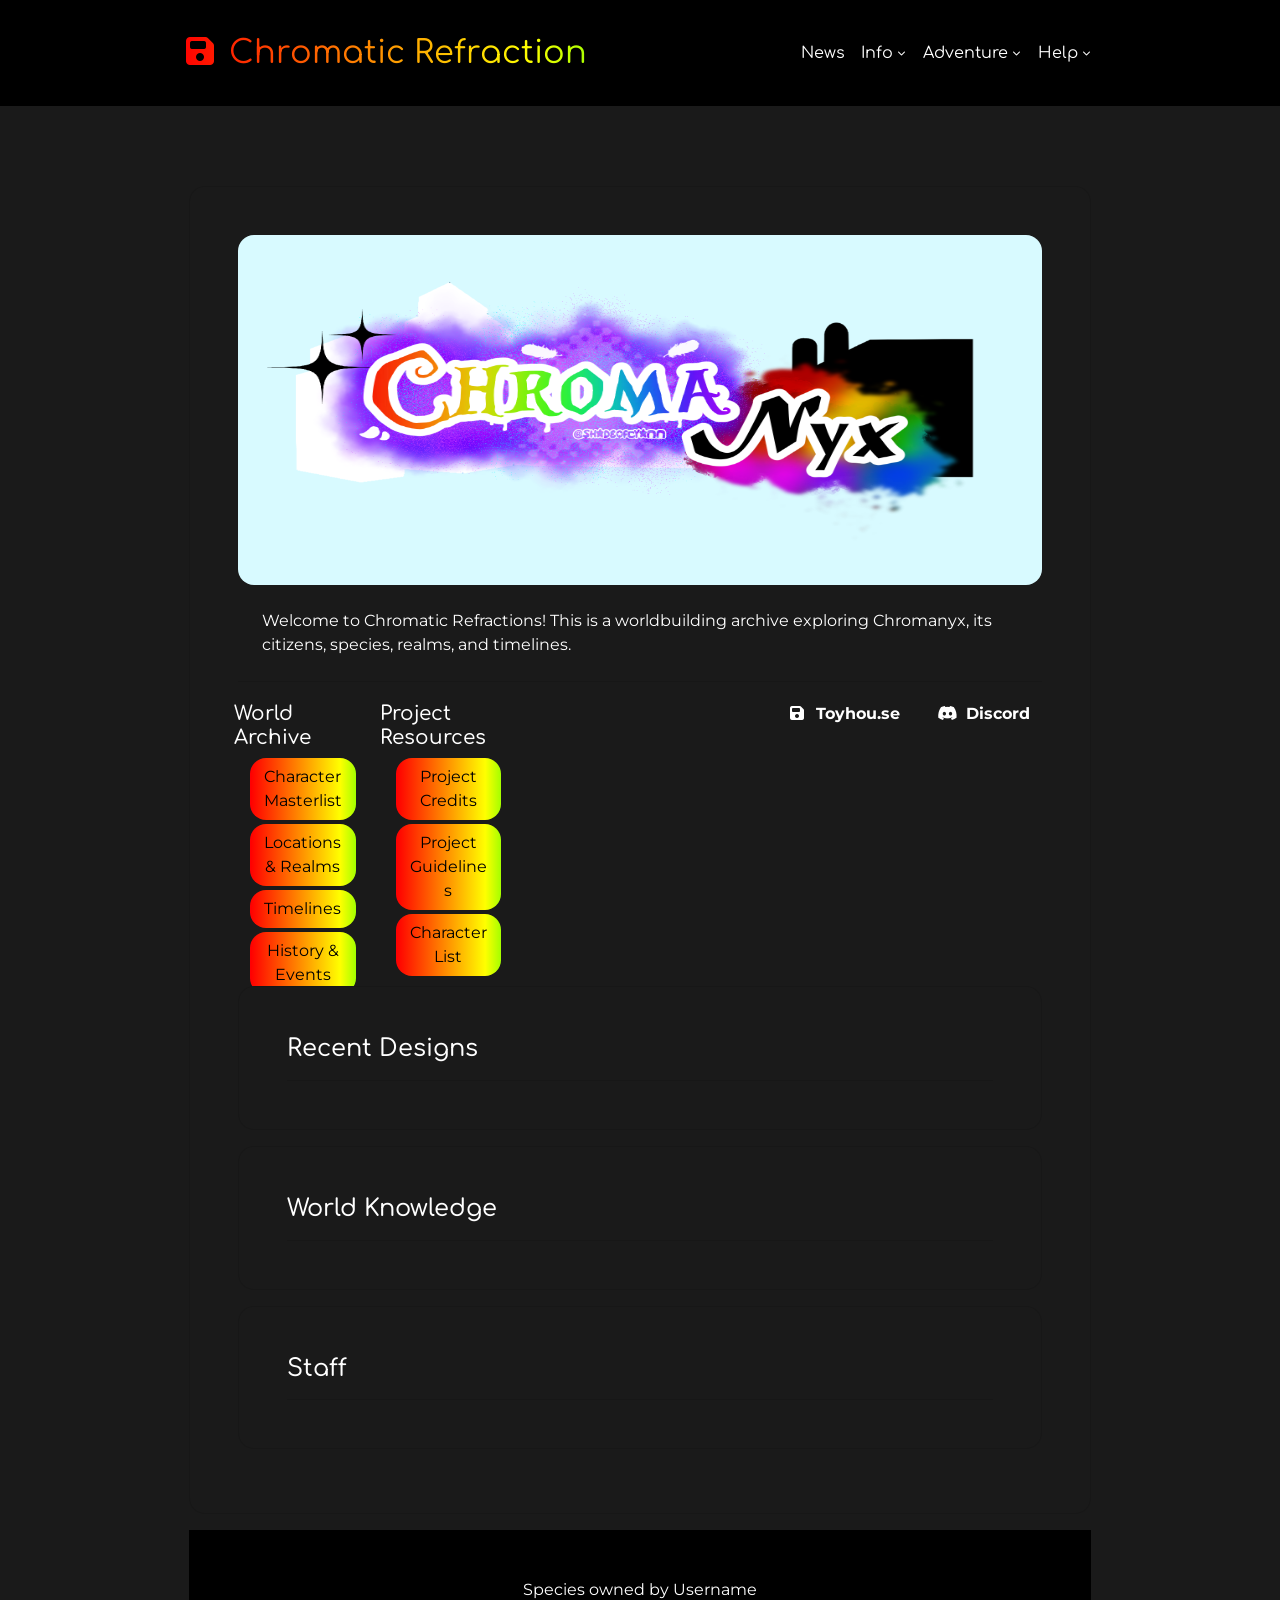
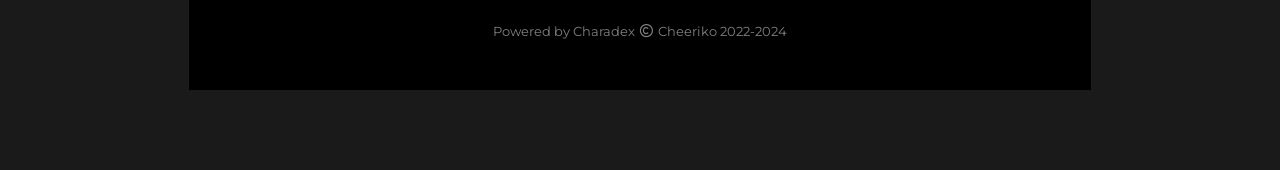
==== index.html @ 69ca80a5 "Update index.html" ====
<!DOCTYPE html>
<html lang="en">

<head>

  <meta charset="UTF-8">
  <meta name="viewport" content="width=device-width, initial-scale=1.0">


  <!-- ----------------------------------------------------------------- -->
  <!-- About Your Site                                                   -->
  <!-- ----------------------------------------------------------------- -->
  <link rel="shortcut icon" type="image/png" href="assets/favicon.png" />
 <title>Chromatic Refraction | Home</title>
  <meta name="title" content="Charadex Inventories" />
  <meta name="type" content="website" />
  <meta name="url" content="https://www.charadex.com/" />
  <meta name="image" content="assets/meta.png" />
  <meta name="description" content="A tool for organizing small ARPGs and species.">

  <!-- No AI scraping directives -->
  <meta name="robots" content="noai">
  <meta name="robots" content="noimageai">


  <!-- ----------------------------------------------------------------- -->
  <!-- Styles                                                            -->
  <!-- ----------------------------------------------------------------- -->

  <!-- Bootstrap CSS -->
  <!-- Using Bootstrap 4.5 because its closest to Toyhou.se's current version -->
  <!-- https://getbootstrap.com/docs/4.5/getting-started/introduction/ -->
  <link rel="stylesheet" href="https://cdn.jsdelivr.net/npm/bootstrap@4.5.3/dist/css/bootstrap.min.css" integrity="sha384-TX8t27EcRE3e/ihU7zmQxVncDAy5uIKz4rEkgIXeMed4M0jlfIDPvg6uqKI2xXr2" crossorigin="anonymous">

  <!-- Font Awesome Icons -->
  <link rel="stylesheet" href="https://cdnjs.cloudflare.com/ajax/libs/font-awesome/6.7.2/css/all.min.css">


  <!-- ----------------------------------------------------------------- -->
  <!-- Optional Styles                                                   -->
  <!-- ----------------------------------------------------------------- -->

  <!-- Custom CSS -->
  <link rel="stylesheet" type="text/css" href="styles/css/charadex.css">

  <!-- Google Font -->
  <link href="https://fonts.googleapis.com/css?family=Montserrat:400|Comfortaa:500" rel="stylesheet">


</head>

<body id="charadex-body">

  <!-- --------------------------------------------------------------------
  <-- Header
  <-------------------------------------------------------------------- -->
  <div class="load-html" data-source="includes/header.html"></div>

  <!-- --------------------------------------------------------------------
  <-- Masterlist
  <-------------------------------------------------------------------- -->
  <div class="container" id="main-container">
    <div class="card p-md-5 p-4 mb-3">


      <!-- Hero Image & Title
      <!-- --------------------------------------------------------------- -->
      <div class="cd-hero-title mb-4" style="background-image: url('./assets/Chromanyx%20Banner.png');">
      </div>

      <!-- Description
      <!-- --------------------------------------------------------------- -->
      <div class="px-4 text-muted">
        <p>Welcome to Chromatic Refractions! This is a worldbuilding archive exploring Chromanyx, its citizens, species, realms, and timelines.</p>
      </div>

      <!-- Links
      <!-- --------------------------------------------------------------- -->
      <hr class="my-4">
      <div class="row no-gutters m-n1 mb-n2">

        
<div class="row no-gutters m-n1 mb-n2">

 <div class="col-lg-4 col-md-6 p-1">
    <h5>World Archive</h5>
    <div class="px-3">
      <a class="btn btn-primary d-block mb-1" href="masterlist.html">Character Masterlist</a>
      <a class="btn btn-primary d-block mb-1" href="locations.html">Locations &amp; Realms</a>
      <a class="btn btn-primary d-block mb-1" href="timelines.html">Timelines</a>
      <a class="btn btn-primary d-block mb-1" href="history.html">History &amp; Events</a>
    </div>
  </div>

  <div class="col-lg-4 col-md-6 p-1">
    <h5>Project Resources</h5>
    <div class="px-3">
      <a class="btn btn-primary d-block mb-1" href="staff.html">Project Credits</a>
      <a class="btn btn-primary d-block mb-1" href="terms.html">Project Guidelines</a>
      <a class="btn btn-primary d-block mb-1" href="masterlist.html">Character List</a>
    </div>
  </div>

</div>

      <!-- Social Media Links
    <!-- --------------------------------------------------------------- -->
      <hr class="my-4">
      <div class="text-center mb-md-n4 font-weight-bold">

        <a class="mx-3" href="#"><i class="fas fa-floppy-disk fa-fw mr-1"></i> Toyhou.se</a>
        <a class="mx-3" href="#"><i class="fab fa-discord fa-fw mr-1"></i> Discord</a>
        
       

      </div>

    </div>
      
    <!-- Designs
    <!-- --------------------------------------------------------------- -->
    <div class="card p-md-5 p-4 mb-3" id="design-gallery">
      <h4 class="mb-0"><a href="masterlist.html">Recent Designs</a></h4>
      <hr>
      <div class="row no-gutters design-list softload m-n2"></div>
    </div>

    <!-- Prompts
    <!-- --------------------------------------------------------------- -->
    <div class="card p-md-5 p-4 mb-3" id="prompt-gallery">
      <h4 class="mb-0"><a href="prompts.html">World Knowledge</a></h4>
      <hr>
      <div class="row no-gutters prompt-list softload m-n2"></div>
    </div>

    <!-- Staff
    <!-- --------------------------------------------------------------- -->
    <div class="card p-md-5 p-4 mb-3" id="staff-gallery">
      <h4 class="mb-0"><a href="staff.html">Staff</a></h4>
      <hr>
      <div class="row no-gutters staff-list softload m-n2"></div>
    </div>

    
  </div>



  <!-- --------------------------------------------------------------------
  <-- Footer
  <-------------------------------------------------------------------- -->
  <div class="load-html" data-source="includes/footer.html"></div>



  <!-- --------------------------------------------------------------------
  <-- Repeat Items
  <-- Do not remove 'display:none;'
  <-- Edit these to your liking
  <-------------------------------------------------------------------- -->
  <div style="display:none;">

    <!-- Designs
    <!-- --------------------------------------------------------------- -->
    <div class="col-md-3 col-sm-6 p-2" id="design-gallery-item">
      <div class="card bg-faded h-100">
        <div class="card-header bg-faded text-center">
          <h5 class="mb-0">
            <a class="profileid profilelink" href=""></a>
          </h5>
        </div>
        <div class="card-body cd-gallery-card d-flex flex-fill">
          <img class="image img-fluid m-auto" src="" >
        </div>
        <div class="card-footer bg-faded text-center">
          <a class="owner ownerlink small" href=""></a>
        </div>
      </div>
    </div>

    <!-- Prompts
    <!-- --------------------------------------------------------------- -->
    <div class="col-md-4 col-sm-6 p-2" id="prompt-gallery-item">
      <div class="card bg-faded">
        <h6 class="card-header bg-faded text-truncate">
          <a class="profileid profilelink"></a>
        </h6>
        <div class="cd-prompt-background"></div>
        <div class="card-body small description"></div>
      </div>
    </div>

    <!-- Staff
    <!-- --------------------------------------------------------------- -->
    <div class="col-md-4 col-sm-6 p-2" id="staff-gallery-item">
      <div class="card bg-faded p-3 h-100">
        <div class="row no-gutters m-n2">
          <div class="col-md-5 p-2">
            <img class="image img-thumbnail img-fluid m-auto" src="">
          </div>
          <div class="col-md-7 p-2">
            <div class="text-truncate">
              <a class="profileid profilelink"></a>
            </div>
            <hr class="my-2">
            <span class="small jobtitle"></span>
          </div>
        </div>
      </div>
    </div>

  </div>

  <!-- ----------------------------------------------------------------- -->
  <!-- JS                                                                -->
  <!-- ----------------------------------------------------------------- -->

  <!-- JQuery -->
  <script src="https://code.jquery.com/jquery-3.6.0.js" integrity="sha256-H+K7U5CnXl1h5ywQfKtSj8PCmoN9aaq30gDh27Xc0jk=" crossorigin="anonymous"></script>

  <!-- Bootstrap -->
  <script src="https://cdn.jsdelivr.net/npm/bootstrap@4.5.3/dist/js/bootstrap.bundle.min.js" integrity="sha384-ho+j7jyWK8fNQe+A12Hb8AhRq26LrZ/JpcUGGOn+Y7RsweNrtN/tE3MoK7ZeZDyx" crossorigin="anonymous"></script>

  <!-- Charadex Script -->
  <script src="styles/js/pages/base.js" type="module"></script>
  <script src="styles/js/pages/index.js" type="module"></script>


</body>

</html>
---- styles/css/charadex.css ----
body {

  /* ============================================================= */
  /*
  /* Main Styles
  /*
  /* ============================================================= */
  /* 
  /* This only styles the elements shown on the page.
  /* 
  /* Some CSS knowledge is going to be needed to style these
  /* elements further. If you're just looking for a swatch and
  /* font swap, then you'll only need to edit the variables below.
  /*
  /* ============================================================= */
  /* Primary Color
  ================================================================ */
  --cd-primary-color: #ff0000;
  --cd-primary-text-color: #fff;

  /* ============================================================= */
  /* Secondary Color
  ================================================================ */
  --cd-secondary-color: #73fff2;
  --cd-secondary-text-color: #ffffff;

  /* ============================================================= */
  /* Backgrounds
  ================================================================ */
--cd-body-background-color: #1a1a1a;
--cd-content-background-color: #1a1a1a;
--cd-faded-background-color: #1a1a1a;

  /* Background Extras */
  --cd-body-background-image: url();

  /* ============================================================= */
  /* Text
  ================================================================ */
  --cd-body-text-color: #ffffff;
  --cd-faded-text-color: #ffffff;

  /* ============================================================= */
  /* Borders
  ================================================================ */
  --cd-border-color: rgba(0, 0, 0, 0.125);
  --cd-border-width: 1px;
  --cd-border-style: solid;
  --cd-border-radius: 1rem;

  /* ============================================================= */
  /* Navbar
  ================================================================ */
  --cd-navbar-background-color: #000000;
--cd-navbar-brand-color: var(--cd-primary-color);
--cd-navbar-brand-color-hover: var(--cd-secondary-color);
--cd-navbar-text-color: #ffffff;
--cd-navbar-link-color: #ffffff;
--cd-navbar-link-color-hover: var(--cd-primary-color);
--cd-navbar-dropdown-link-color: #ffffff;
--cd-navbar-dropdown-link-color-hover: #ffffff;
--cd-navbar-font-family: var(--cd-header-font-family);

  /* ============================================================= */
  /* Main Fonts
  ================================================================ */
  --cd-body-font-family: 'Montserrat', sans-serif;
  --cd-header-font-family: 'Comfortaa', sans-serif;
  
  /* ============================================================= */
  /* Rarities
  ================================================================ */

  --cd-rarity-common-bg: #d58353;
  --cd-rarity-common-txt: #fcf4ed;

  --cd-rarity-uncommon-bg: #e0bb68;
  --cd-rarity-uncommon-txt: var(--cd-rarity-common-txt);
  
  --cd-rarity-rare-bg: #97b34e;
  --cd-rarity-rare-txt: var(--cd-rarity-common-txt);

  --cd-rarity-veryrare-bg: #548b71;
  --cd-rarity-veryrare-txt: var(--cd-rarity-common-txt);

  /* Legendary & Mythic */
  --cd-rarity-legendary-bg: #5a473e;
  --cd-rarity-legendary-txt: var(--cd-rarity-common-txt);


  /* ============================================================= */
  /*
  /* Optional Styles
  /* These are just for extra easy styling
  /*
  /* ============================================================= */
  /* Navbar Dropdown 
  ================================================================ */

  /* Background */
  --cd-navbar-dropdown-background-color: var(--cd-navbar-background-color);
  --cd-navbar-dropdown-background-hover: var(--cd-primary-color);

  /* Link/Text */
  --cd-navbar-dropdown-link-color: var(--cd-navbar-link-color);
  --cd-navbar-dropdown-link-color-hover: var(--cd-primary-text-color);

  /* Divider */
  --cd-navbar-dropdown-divider: rgba(255, 255, 255, .12);
  --cd-navbar-dropdown-border-radius: 0 0 var(--cd-border-radius) var(--cd-border-radius);


  /* ============================================================= */
  /* Footer
  ================================================================ */

  /* Background */
  --cd-footer-background-color: var(--cd-navbar-background-color);

  /* Link/Text */
  --cd-footer-text-color: var(--cd-navbar-text-color);
  --cd-footer-link-color: var(--cd-navbar-link-color);
  --cd-footer-link-color-hover: var(--cd-navbar-link-color-hover);


  /* ============================================================= */
  /* Link
  ================================================================ */

--cd-link-text-color: #ffffff;
--cd-link-text-color-hover: #73fff2;


  /* ============================================================= */
  /* HR
  ================================================================ */

  --cd-hr-border-width: var(--cd-border-width);
  --cd-hr-border-color: var(--cd-border-color);
  --cd-hr-border-style: var(--cd-border-style);


  /* ============================================================= */
  /* Pagination
  ================================================================ */

  /* Background */
  --cd-pagination-background-color: transparent;
  --cd-pagination-background-hover: transparent;

  /* Text */
  --cd-pagination-text-color: var(--cd-faded-text-color);
  --cd-pagination-text-color-hover: var(--cd-primary-color);

  /* Border */
  --cd-pagination-border-radius: var(--cd-border-radius);
  --cd-pagination-border-width: 0;
  --cd-pagination-border-style: var(--cd-border-style);
  --cd-pagination-border-color: var(--cd-border-color);
  --cd-pagination-border-color-hover: var(--cd-primary-color);


  /* ============================================================= */
  /* Cards
  ================================================================ */

  /* Background */
  --cd-card-background-color: var(--cd-content-background-color);
  --cd-card-header-background-color: var(--cd-card-background-color);

  /* Text */
  --cd-card-header-font-family: var(--cd-header-font-family);

  /* Border */
  --cd-card-border-width: var(--cd-border-width);
  --cd-card-border-style: var(--cd-border-style);
  --cd-card-border-color: var(--cd-border-color);
  --cd-card-border-radius: var(--cd-border-radius);


  /* ============================================================= */
  /* Button
  ================================================================ */

  /* Background */
  --cd-button-background-color: var(--cd-primary-color);
  --cd-button-background-color-hover: var(--cd-secondary-color);

  /* Text */
  --cd-button-text-color: var(--cd-primary-text-color);
  --cd-button-text-color-hover: var(--cd-secondary-text-color);

  /* Border */
  --cd-button-border-width: var(--cd-border-width);
  --cd-button-border-style: var(--cd-border-style);
  --cd-button-border-color: var(--cd-button-background-color);
  --cd-button-border-color-hover: var(--cd-button-background-color-hover);
  --cd-button-border-radius: var(--cd-border-radius);


  /* ============================================================= */
  /* Input
  ================================================================ */

  /* Background */
  --cd-input-background-color: var(--cd-faded-background-color);

  /* Text */
  --cd-input-text-color: var(--cd-faded-text-color);

  /* Border */
  --cd-input-border-width: var(--cd-border-width);
  --cd-input-border-style: var(--cd-border-style);
  --cd-input-border-color: var(--cd-border-color);
  --cd-input-border-color-hover: var(--cd-primary-color);
  --cd-input-border-radius: var(--cd-border-radius);
  

}


/* ============================================================= */
/* General Page Styles
/* ============================================================= */

body {

  /* Global Text */
  color: var(--cd-body-text-color);
  font-family: var(--cd-body-font-family);
  -webkit-font-smoothing: antialiased;
  -moz-osx-font-smoothing: grayscale;

  /* Global Background */
  background-color: #1a1a1a;
  background-image: none;
  background-position: center;
  background-size: cover;

}


/* ============================================================= */
/* Plain Links
/* ============================================================= */

a,
a:visited {
  color: var(--cd-link-text-color);
  transition: color .2s ease-in-out;
}

a:hover,
a:focus,
a:active {
  color: var(--cd-link-text-color-hover);
  text-decoration: none;
}

/* ============================================================= */
/* Navbar
/* ============================================================= */
.navbar {
  background-color: var(--cd-navbar-background-color) !important;
  font-family: var(--cd-navbar-font-family) !important;
  z-index: 2000;
}

.navbar .navbar-brand {
  color: var(--cd-navbar-brand-color) !important;
  font-size: 2rem;
}

.navbar .navbar-brand:hover,
.navbar .navbar-brand:focus {
  color: var(--cd-navbar-brand-color-hover) !important;
}

.navbar .navbar-nav .nav-link {
  color: var(--cd-navbar-link-color) !important;
}

.navbar .navbar-nav .nav-link:hover,
.navbar .navbar-nav .nav-link:focus {
  color: var(--cd-navbar-link-color-hover) !important;
}

.navbar .navbar-toggler {
  color: var(--cd-navbar-link-color) !important;
  border: none !important;
}

.navbar .nav-link {
  display: flex;
  align-items: center;
}

.navbar .nav-link-icon {
  font-size: .5rem;
  margin-left: .25rem;
}


/* ============================================================= */
/* Dropdowns
/* This is for navbar dropdowns only
/* ============================================================= */

.navbar .dropdown-menu {
  color: var(--cd-navbar-dropdown-link-color) !important;
  background-color: var(--cd-navbar-dropdown-background-color) !important;
  border-radius: var(--cd-navbar-dropdown-border-radius) !important;
  border: none;
  margin-top: 0;
}

.dropdown:hover .dropdown-menu,
.dropdown-menu:hover {
  display: block !important
}

.navbar .dropdown-divider {
  border-top: 1px solid var(--cd-navbar-dropdown-divider) !important;
}

.navbar .dropdown-item,
.navbar .dropdown-item-text {
  color: var(--cd-navbar-dropdown-link-color) !important;
  transition: color .2s ease, background .2s ease;
}

.navbar .dropdown-item:hover,
.dropdown-item:focus,
.dropdown-item:active {
  color: var(--cd-navbar-dropdown-link-color-hover) !important;
  background-color: var(--cd-navbar-dropdown-background-hover) !important;
}

.navbar .dropdown-header {
  color: var(--cd-navbar-dropdown-link-color-hover) !important;
}


/* ============================================================= */
/* Footer
/* ============================================================= */

.footer {
  background-color: var(--cd-footer-background-color) !important;
  color: var(--cd-footer-text-color) !important;
}

.footer a,
.footer a:visited {
  color: var(--cd-footer-link-color) !important;
}

.footer a:hover,
.footer a:focus,
.footer a:active {
  color: var(--cd-footer-link-color-hover) !important;
}


/* ============================================================= */
/* Pagination
/* ============================================================= */

.page-link {
  transition: color .2s ease, background .2s ease, border .2s ease;
  border-width: var(--cd-pagination-border-width) !important;
  border-style: var(--cd-pagination-border-style) !important;
}

.page-link,
.page-item.disabled .page-link {
  color: var(--cd-pagination-text-color) !important;
  background-color: var(--cd-pagination-background-color) !important;
  border-color: var(--cd-pagination-border-color) !important;
}

.page-item.active .page-link,
.page-link:hover,
.page-link:focus,
.page-link:active {
  color: var(--cd-pagination-text-color-hover) !important;
  background-color: var(--cd-pagination-background-hover) !important;
  border-color: var(--cd-pagination-border-color-hover) !important;
}

/* Keeps users from accidentally highlighting */
.page-link {
  cursor: pointer;
  user-select: none;
}

/* Fixes my jank nav/pagination hybrid */
.nav .pagination .page-item:first-child .page-link {
  border-radius: 0 !important;
  border-left: 0 !important;
}

.nav .pagination .page-item:last-child .page-link {
  border-radius: 0 !important
}

.nav .page-item:first-child .page-link {
  border-radius: var(--cd-pagination-border-radius) 0 0 var(--cd-pagination-border-radius) !important;
}

.nav .page-item:last-child .page-link {
  border-radius: 0 var(--cd-pagination-border-radius) var(--cd-pagination-border-radius) 0 !important
}


/* ============================================================= */
/* Multi Select Fixes
/* ============================================================= */

.bootstrap-select > .dropdown-toggle.bs-placeholder, 
.bootstrap-select>.dropdown-toggle.bs-placeholder:active, 
.bootstrap-select>.dropdown-toggle.bs-placeholder:focus,
.bootstrap-select>.dropdown-toggle.bs-placeholder:hover {
  border: 0 !important;
  box-shadow: none !important;
  outline: none !important;
  color: var(--cd-body-text-color) !important;
}

.dropdown-menu {
  border-radius: var(--cd-border-radius) !important;
  background-color: var(--cd-faded-background-color) !important;
  color: var(--cd-body-text-color) !important;
}

.dropdown-item {
  color: var(--cd-body-text-color) !important;
}

.dropdown-item:hover,
.dropdown-item:focus,
.dropdown-item:active,
.dropdown-item.selected {
  background-color: var(--cd-primary-color) !important;
  color: var(--cd-primary-text-color) !important;
}


/* ============================================================= */
/* Card
/* ============================================================= */

.card {
  background-color: var(--cd-card-background-color) !important;
  border-width: var(--cd-card-border-width) !important;
  border-style: var(--cd-card-border-style) !important;
  border-color: var(--cd-card-border-color) !important;
  border-radius: var(--cd-border-radius) !important;
}

.card-header {
  background-color: var(--cd-card-header-background-color) !important;
  border-bottom-color: var(--cd-card-border-color) !important;
  border-bottom-width: var(--cd-card-border-width) !important;
  border-bottom-style: var(--cd-card-border-style) !important;
  font-family: var(--cd-card-header-font-family) !important;
  border-radius: calc(var(--cd-border-radius) - 1px) calc(var(--cd-border-radius) - 1px) 0 0 !important;
}

.card-footer {
  background-color: var(--cd-card-header-background-color) !important;
  border-top-color: var(--cd-card-border-color) !important;
  border-top-width: var(--cd-card-border-width) !important;
  border-top-style: var(--cd-card-border-style) !important;
  font-family: var(--cd-card-header-font-family) !important;
  border-radius: 0 0  calc(var(--cd-border-radius) - 1px) calc(var(--cd-border-radius) - 1px) !important;
}



/* ============================================================= */
/* Buttons & Badges
/* ============================================================= */

.btn {
  border-style: var(--cd-button-border-style) !important;
  border-width: var(--cd-button-border-width) !important;
  border-radius: var(--cd-button-border-radius) !important;
}

.btn.btn-primary,
.badge.badge-primary {
  color: var(--cd-button-text-color) !important;
  background-color: var(--cd-button-background-color) !important;
  border-color: var(--cd-button-border-color) !important;
}

.btn.btn-primary:hover,
.btn.btn-primary:focus,
.btn.btn-primary:active,
a.badge.badge-primary:hover,
a.badge.badge-primary:focus,
a.badge.badge-primary:active {
  color: var(--cd-button-text-color-hover) !important;
  border-color: var(--cd-button-border-color-hover) !important;
  background-color: var(--cd-button-background-color-hover) !important;
  box-shadow: none !important;
}

/* ============================================================= */
/* Input
/* ============================================================= */

.form-control {
  background-color: var(--cd-input-background-color) !important;
  color: var(--cd-input-text-color) !important;
  border-width: var(--cd-input-border-width) !important;
  border-style: var(--cd-input-border-style) !important;
  border-color: var(--cd-input-border-color) !important;
  border-radius: var(--cd-input-border-radius) !important;
}

.form-control:focus,
.form-control:active {
  background-color: var(--cd-input-background-color) !important;
  border-color: var(--cd-input-border-color-hover) !important;
}


/* ============================================================= */
/* Scrollbar
/* ============================================================= */

@media (min-width: 992px) {
  body::-webkit-scrollbar-track {
    background-color: var(--cd-faded-background-color);
    border-width: 0px !important;
  }

  body::-webkit-scrollbar {
    width: 10px;
    height: 10px;
  }

  body::-webkit-scrollbar-thumb {
    background-color: var(--cd-primary-color);
  }

  body::-webkit-scrollbar-corner,
  body::-webkit-resizer {
    background-color: var(--cd-border-color);
  }
}


/* ============================================================= */
/* Misc
/* ============================================================= */

.text-primary {
  color: var(--cd-primary-color) !important;
}

.bg-faded {
  background-color: var(--cd-faded-background-color) !important;
}

.bg-reset {
  background-color: var(--cd-content-background-color) !important;
}

.text-muted {
  color: var(--cd-faded-text-color) !important;
}

h1, h2, h3,
h4, h5, h6 {
  font-family: var(--cd-navbar-font-family) !important;
}

hr {
  border-top-color: var(--cd-hr-border-color) !important;
  border-top-width: var(--cd-hr-border-width) !important;
  border-top-style: var(--cd-hr-border-style) !important;
}

img {
  image-rendering: -webkit-optimize-contrast;
}

.img-thumbnail {
  border-radius:  var(--cd-border-radius) !important;
  border-color: var(--cd-border-color) !important;
}

/* Fix any border radiuses that were messed from before */
.rounded {
  border-radius: var(--cd-border-radius) !important
}

.rounded-circle {
  border-radius: 100%;
}

.rounded-0 {
  border-radius: 0 !important;
}


/* ============================================================= */
/* Loading
/* ============================================================= */

/* Fades container in on load so its not as jarring */
.softload {
  opacity: 0;
}

.softload.active {
  opacity: 1;
  transition: opacity 2s ease;
}

/* Fades container in on load so its not as jarring */
.hardload {
  opacity: 0;
}

.hardload.active {
  opacity: 1;
  transition: opacity .1s ease;
}

/* Specifically for the body */
#charadex-body {
  display: none;
}

#charadex-body.active {
  display: block;
}


/* ============================================================= */
/* Chee's Tweaks
/* ============================================================= */

body {
  min-height: 100vh;
  display: flex;
  flex-direction: column;
}

#main-container {
  min-height: calc(100vh - 105px);
  padding: 1rem;
  -ml-flex: 1 1 auto !important;
  flex: 1 1 auto !important;
}

@media (min-width: 768px) {
  #main-container {
    padding: 5rem 1.5rem;
  }
}

/* Remove ugly box shadow */
button:focus,
.page-link:focus,
.form-control:focus {
  outline: none !important;
  box-shadow: none !important;
}

/* Remove margin from last paragraphs */
p:last-child {
  margin-bottom: 0 !important;
}

/* Small container for more compact view */
.container {
  max-width: 950px !important;
}

/* ============================================================= */
/* Custom Classes
/* ============================================================= */

/* Prevents awkward load in stutter */
#charadex-gallery .list .card-body {
  min-height: calc(200px + 2.5rem);
}

#charadex-gallery .list .card-body img {
  max-height: 200px;
}

.cd-gallery-card {
  min-height: calc(175px + 2.5rem);
}

.cd-gallery-card > img {
  max-height: 175px !important;
}

.cd-profile-image-container > img{
  max-height: 400px;
}

/* Traits */
.cd-traits-scroll {
  max-height: 200px;
  overflow-y: auto;
}

/* Prompts */
.cd-prompt-background {
  background-position: center;
  background-size: cover;
  min-height: 150px;
}

/* Makes sure your text formatting is preserved from the sheet */
/* Best for large areas like notes */
.cd-text-pre {
  white-space: break-spaces;
}


/* Chromanyx homepage banner */
.cd-hero-title {
  color: #ffffff;
  background-color: #d8faff;
  background-position: center center;
  background-size: 100% 100%;
background-repeat: no-repeat;
  border-radius: var(--cd-border-radius);
  font-family: var(--cd-header-font-family);
  display: flex;
  align-items: center;
  justify-content: center;
  padding: 1.5rem;
  min-height: 250px;
  font-weight: 800;
  font-size: 2.5rem;
  text-align: center;
}

@media (min-width: 768px) {
  .cd-hero-title {
    min-height: 350px;
    letter-spacing: 2px;
    font-size: 5rem;
  }
}


/* ============================================================= */
/* Rarity
/* ============================================================= */

.badge-common {
  background-color: var(--cd-rarity-common-bg);
  color: var(--cd-rarity-common-txt);
}

.badge-uncommon {
  background-color: var(--cd-rarity-uncommon-bg);
  color: var(--cd-rarity-uncommon-txt);
}

.badge-rare {
  background-color: var(--cd-rarity-rare-bg);
  color: var(--cd-rarity-rare-txt);
}

.badge-veryrare {
  background-color: var(--cd-rarity-veryrare-bg);
  color: var(--cd-rarity-veryrare-txt);
}

.badge-legendary,
.badge-mythic {
  background-color: var(--cd-rarity-legendary-bg);
  color: var(--cd-rarity-legendary-txt);
}



/* CHROMATIC REFRACTION: NEON ROYGBIV */

@keyframes chromatic-rainbow {
  0% { background-position: 0% 50%; }
  100% { background-position: 100% 50%; }
}

/* Keep navbar black */
.navbar {
  background-color: #000000 !important;
}

/* Rainbow logo text */
.navbar .navbar-brand {
  background: linear-gradient(
    90deg,
    #ff0000,
    #ff7f00,
    #ffff00,
    #00ff00,
    #0000ff,
    #4b0082,
    #9400ff,
    #ff0000
  );
  background-size: 300% 100%;
  animation: chromatic-rainbow 5s linear infinite;
  background-clip: text;
  -webkit-background-clip: text;
  color: transparent !important;
  -webkit-text-fill-color: transparent;
}

/* Neon rainbow buttons */
.btn.btn-primary,
.badge.badge-primary {
  background: linear-gradient(
    90deg,
    #ff0000,
    #ff7f00,
    #ffff00,
    #00ff00,
    #0000ff,
    #4b0082,
    #9400ff,
    #ff0000
  ) !important;
  background-size: 300% 100% !important;
  animation: chromatic-rainbow 5s linear infinite;
  border-color: transparent !important;
  color: #000000 !important;
}

/* Rainbow text accents */
.text-primary {
  background: linear-gradient(
    90deg,
    #ff0000,
    #ff7f00,
    #ffff00,
    #00ff00,
    #0000ff,
    #4b0082,
    #9400ff
  );
  background-size: 300% 100%;
  animation: chromatic-rainbow 5s linear infinite;
  background-clip: text;
  -webkit-background-clip: text;
  color: transparent !important;
  -webkit-text-fill-color: transparent;
}

/* Neon glow on hover */
.btn.btn-primary:hover {
  box-shadow:
    0 0 8px #0000ff,
    0 0 18px #9400ff !important;
}
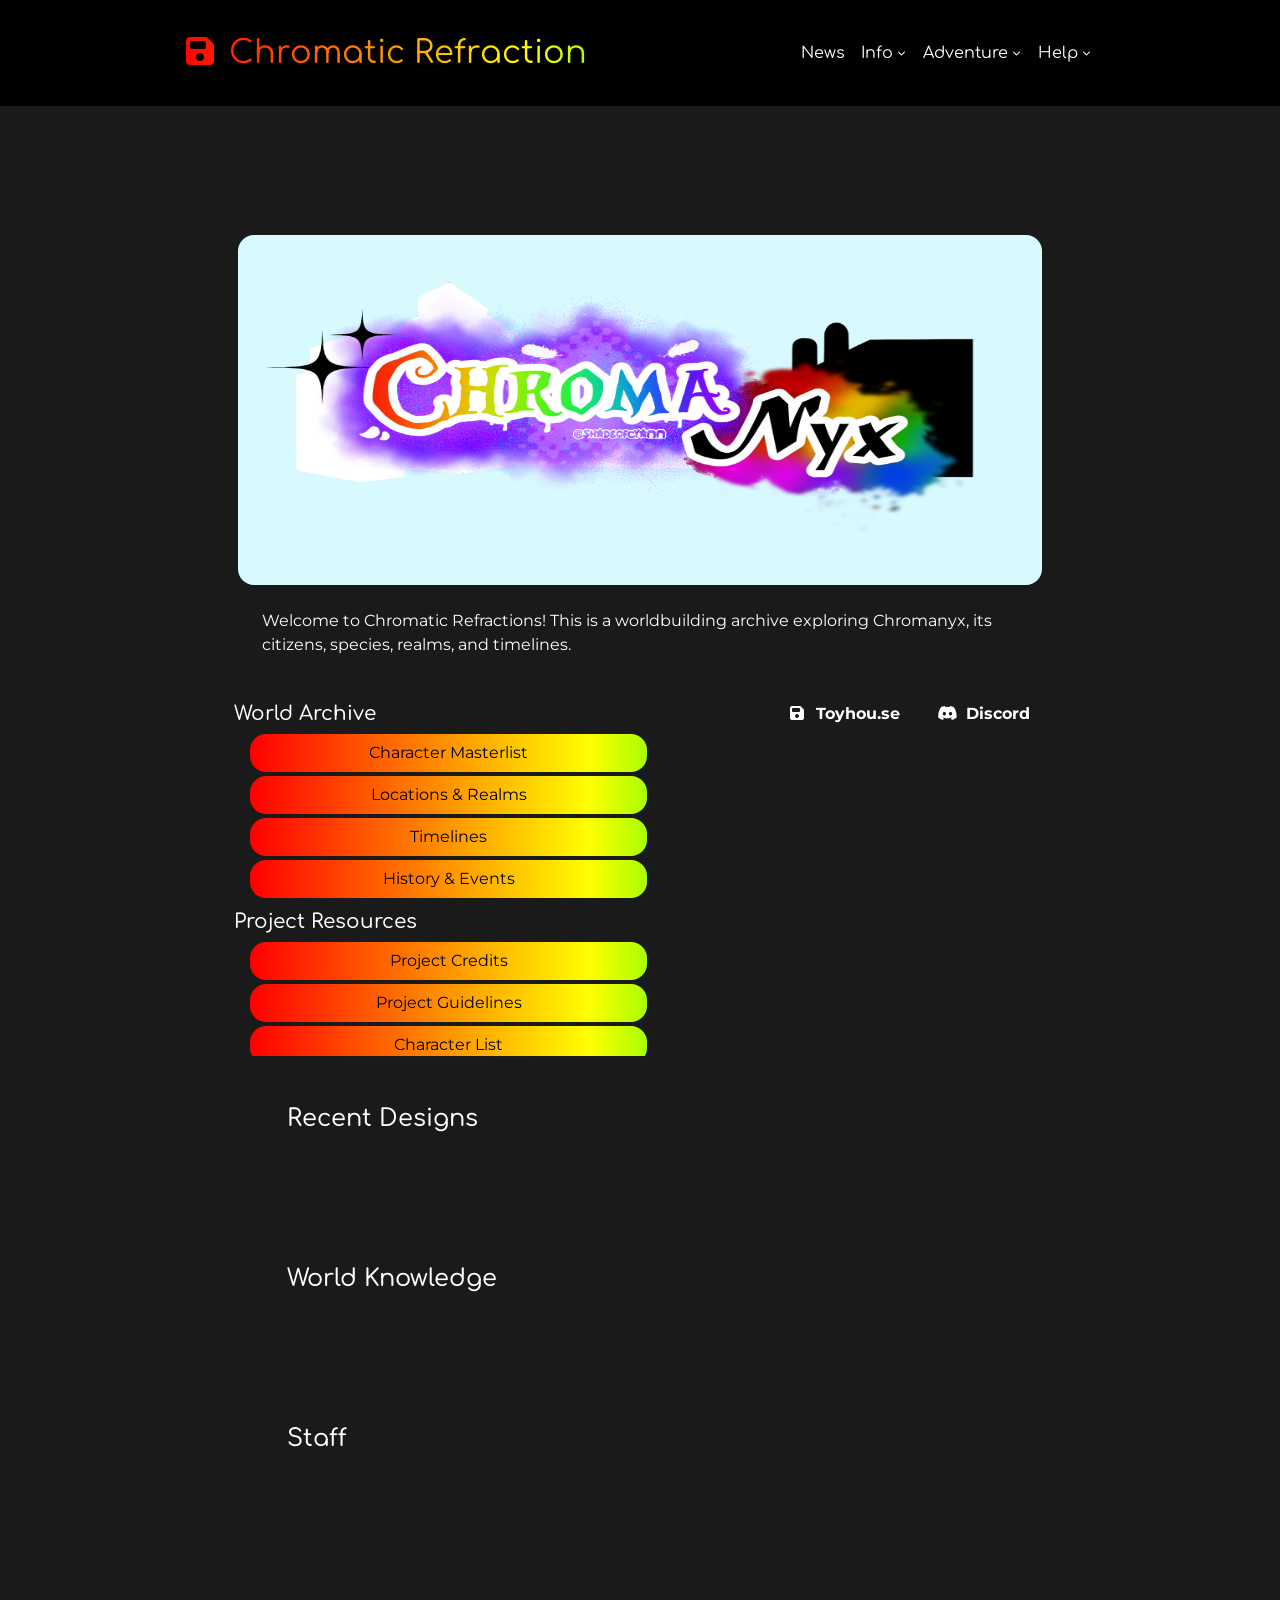
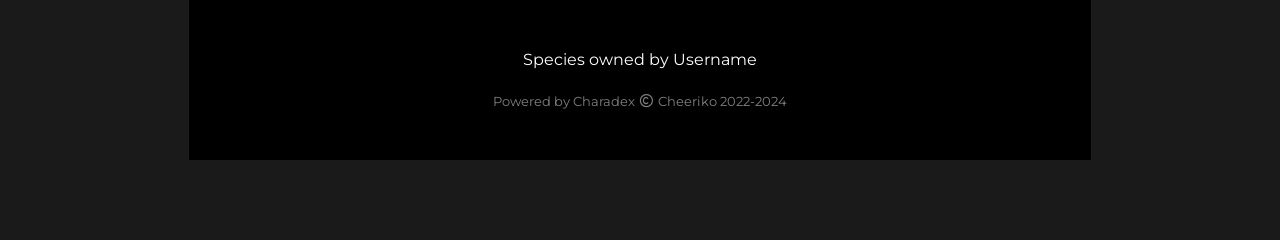
==== commit d83e0075: "Update column classes for layout in index.html" ====
--- a/index.html
+++ b/index.html
@@ -82,7 +82,7 @@
         
 <div class="row no-gutters m-n1 mb-n2">
 
- <div class="col-lg-4 col-md-6 p-1">
+ <div class="col-12 p-1">
     <h5>World Archive</h5>
     <div class="px-3">
       <a class="btn btn-primary d-block mb-1" href="masterlist.html">Character Masterlist</a>
@@ -92,7 +92,7 @@
     </div>
   </div>
 
-  <div class="col-lg-4 col-md-6 p-1">
+  <div class="col-12 p-1">
     <h5>Project Resources</h5>
     <div class="px-3">
       <a class="btn btn-primary d-block mb-1" href="staff.html">Project Credits</a>
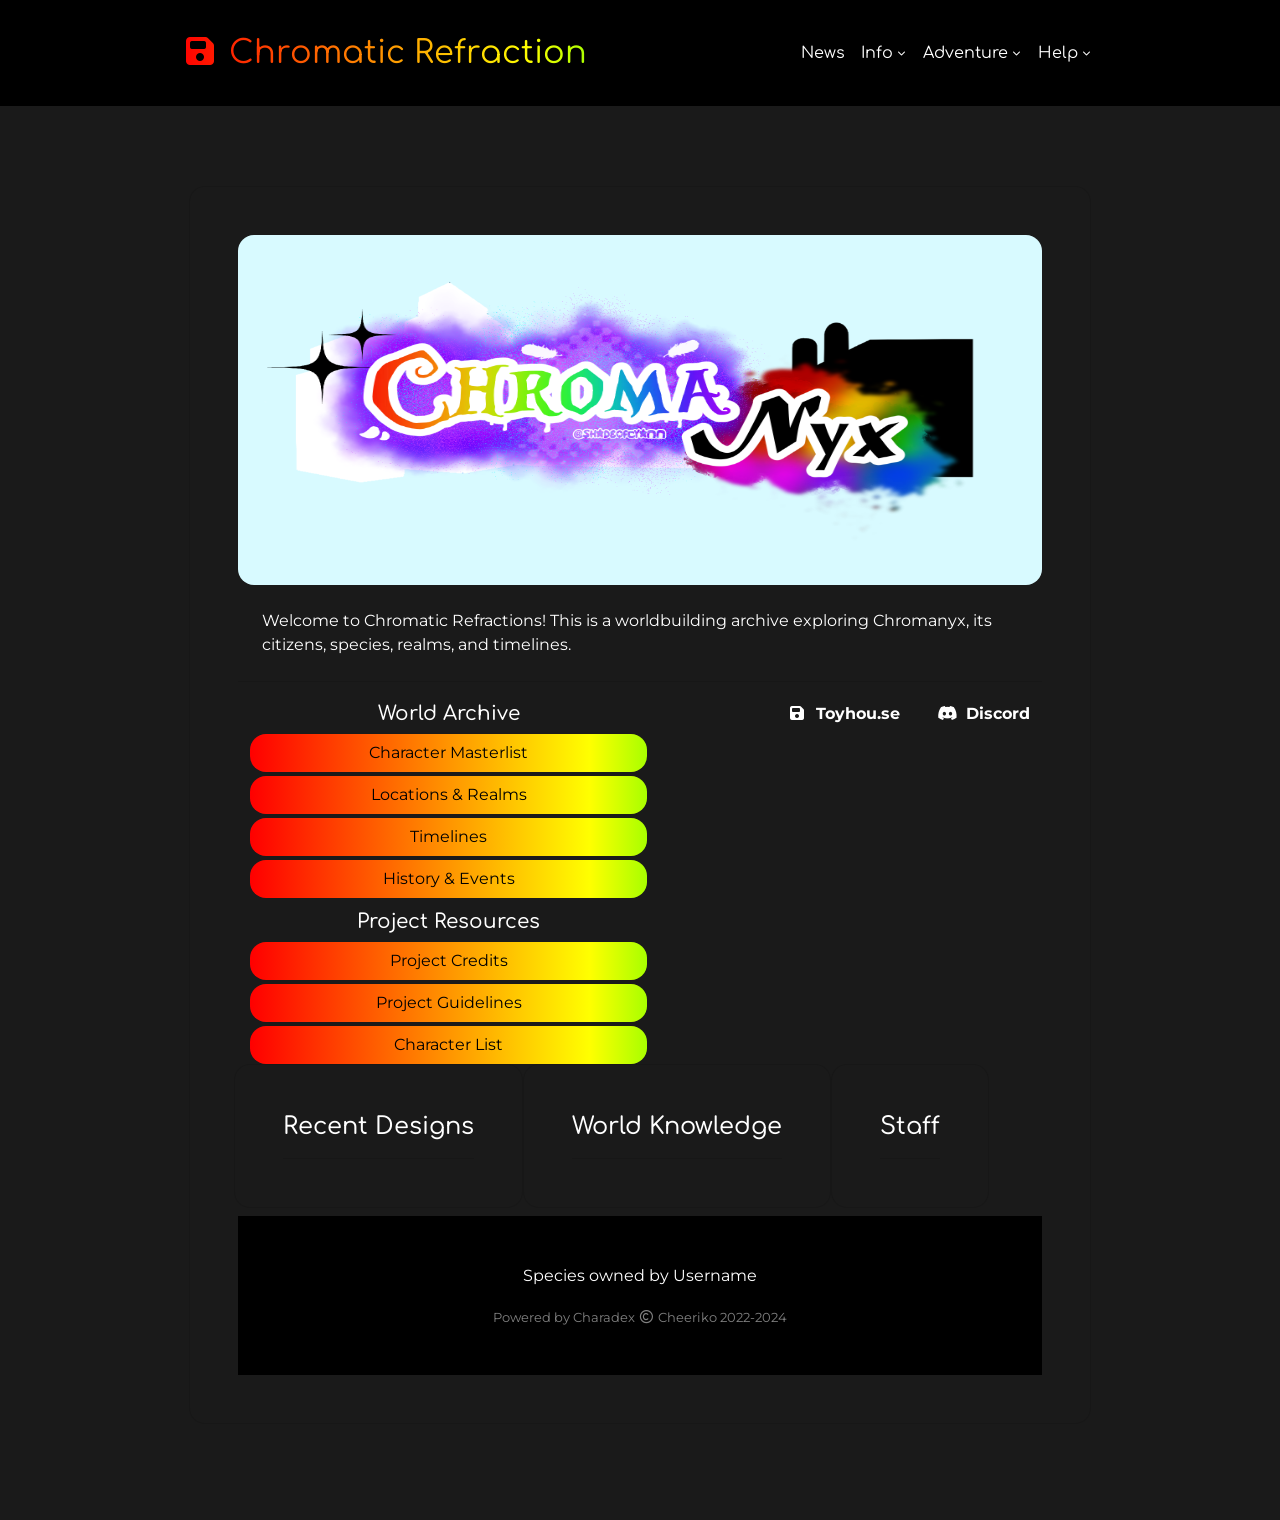
==== commit 0a644ff6: "Update index.html" ====
--- a/index.html
+++ b/index.html
@@ -82,7 +82,7 @@
         
 <div class="row no-gutters m-n1 mb-n2">
 
- <div class="col-12 p-1">
+ <div class="col-12 p-1 text-center">
     <h5>World Archive</h5>
     <div class="px-3">
       <a class="btn btn-primary d-block mb-1" href="masterlist.html">Character Masterlist</a>
@@ -92,7 +92,7 @@
     </div>
   </div>
 
-  <div class="col-12 p-1">
+  <div class="col-12 p-1 text-center">
     <h5>Project Resources</h5>
     <div class="px-3">
       <a class="btn btn-primary d-block mb-1" href="staff.html">Project Credits</a>
@@ -103,20 +103,15 @@
 
 </div>
 
-      <!-- Social Media Links
-    <!-- --------------------------------------------------------------- -->
-      <hr class="my-4">
-      <div class="text-center mb-md-n4 font-weight-bold">
-
-        <a class="mx-3" href="#"><i class="fas fa-floppy-disk fa-fw mr-1"></i> Toyhou.se</a>
-        <a class="mx-3" href="#"><i class="fab fa-discord fa-fw mr-1"></i> Discord</a>
-        
-       
-
-      </div>
-
-    </div>
-      
+     
+<!-- Social Media Links -->
+<hr class="my-4">
+
+<div class="text-center mb-md-n4 font-weight-bold">
+  <a class="mx-3" href="#"><i class="fas fa-floppy-disk fa-fw mr-1"></i> Toyhou.se</a>
+  <a class="mx-3" href="#"><i class="fab fa-discord fa-fw mr-1"></i> Discord</a>
+</div>
+
     <!-- Designs
     <!-- --------------------------------------------------------------- -->
     <div class="card p-md-5 p-4 mb-3" id="design-gallery">
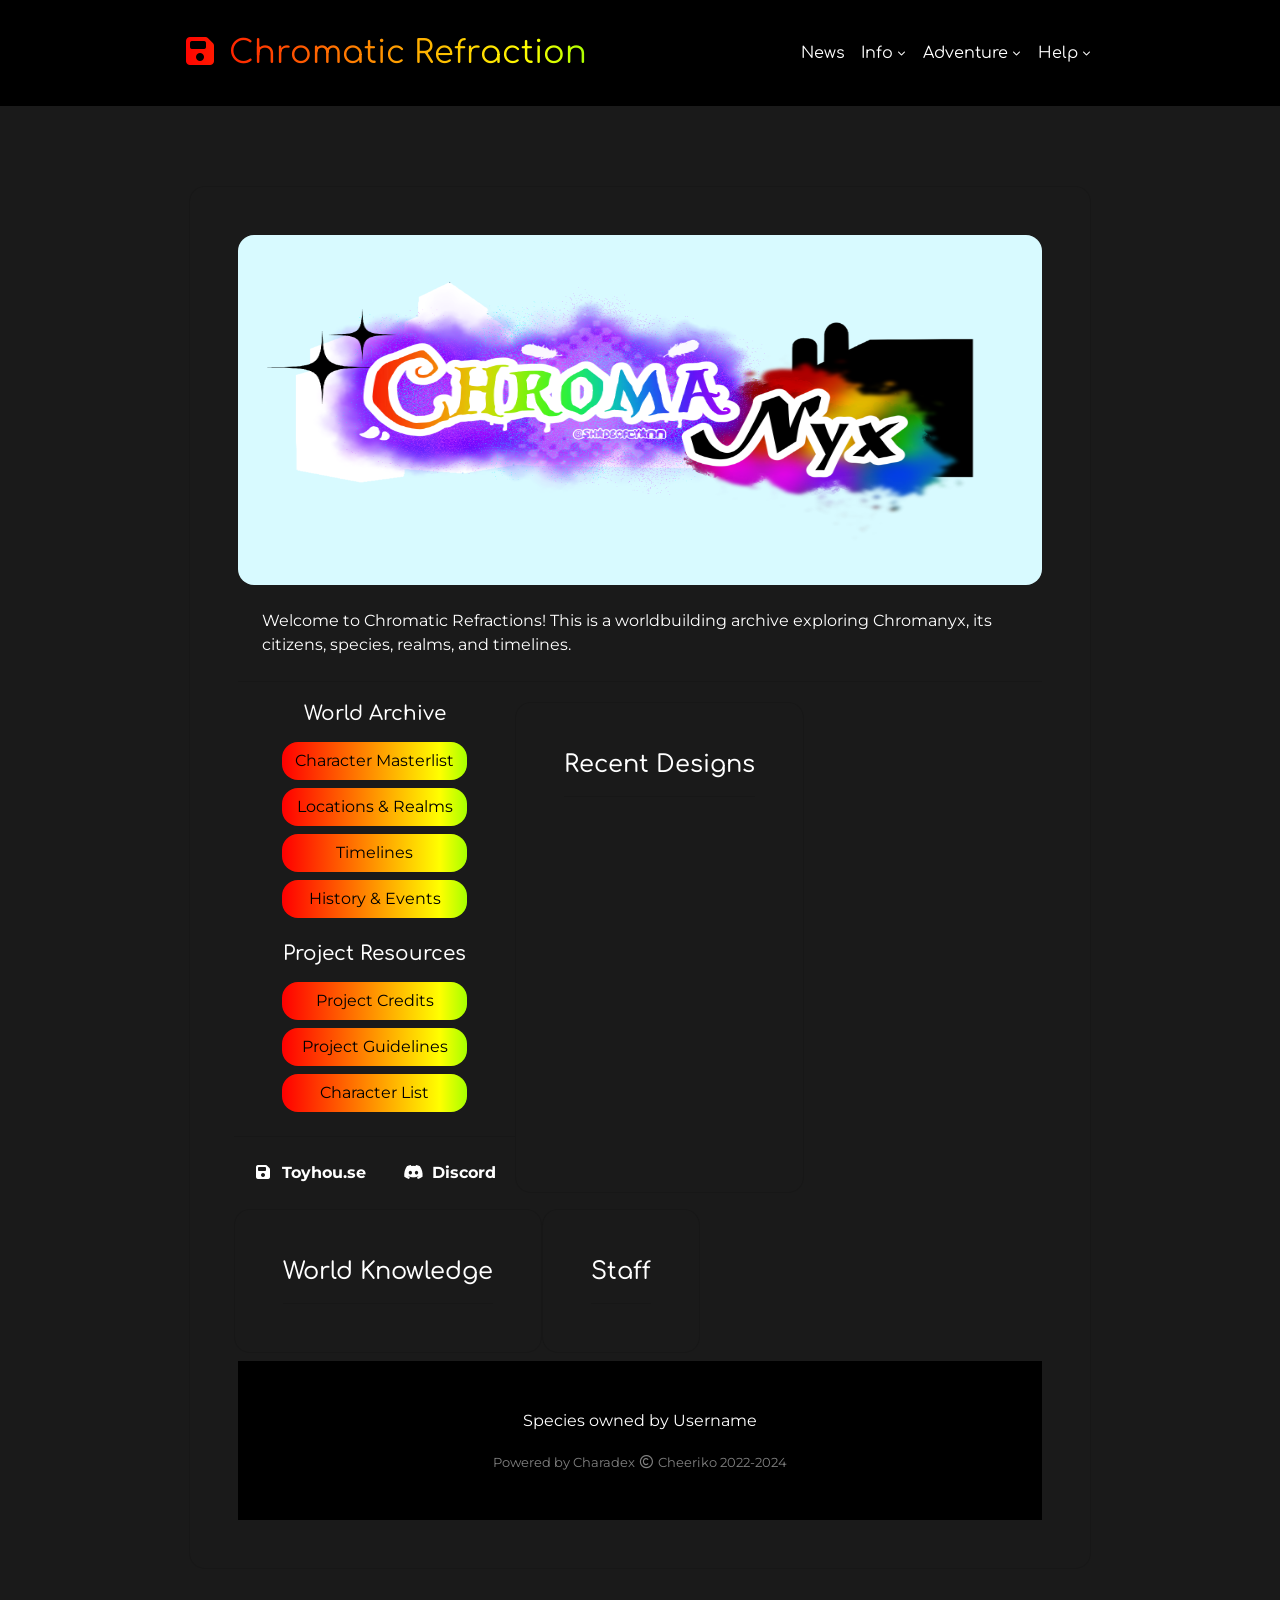
==== commit 6fe34c37: "Update index.html" ====
--- a/index.html
+++ b/index.html
@@ -80,36 +80,67 @@
       <div class="row no-gutters m-n1 mb-n2">
 
         
-<div class="row no-gutters m-n1 mb-n2">
-
- <div class="col-12 p-1 text-center">
-    <h5>World Archive</h5>
-    <div class="px-3">
-      <a class="btn btn-primary d-block mb-1" href="masterlist.html">Character Masterlist</a>
-      <a class="btn btn-primary d-block mb-1" href="locations.html">Locations &amp; Realms</a>
-      <a class="btn btn-primary d-block mb-1" href="timelines.html">Timelines</a>
-      <a class="btn btn-primary d-block mb-1" href="history.html">History &amp; Events</a>
-    </div>
+
+<!-- World Archive and Project Resources -->
+<div class="row">
+  <div class="col-12">
+
+    <!-- World Archive -->
+    <h5 class="text-center mb-3">World Archive</h5>
+
+    <div class="px-md-5 mx-auto" style="max-width: 850px;">
+
+      <a class="btn btn-primary d-block mb-2" href="masterlist.html">
+        Character Masterlist
+      </a>
+
+      <a class="btn btn-primary d-block mb-2" href="locations.html">
+        Locations &amp; Realms
+      </a>
+
+      <a class="btn btn-primary d-block mb-2" href="timelines.html">
+        Timelines
+      </a>
+
+      <a class="btn btn-primary d-block mb-4" href="history.html">
+        History &amp; Events
+      </a>
+
+      <!-- Project Resources -->
+      <h5 class="text-center mb-3">Project Resources</h5>
+
+      <a class="btn btn-primary d-block mb-2" href="staff.html">
+        Project Credits
+      </a>
+
+      <a class="btn btn-primary d-block mb-2" href="terms.html">
+        Project Guidelines
+      </a>
+
+      <a class="btn btn-primary d-block mb-2" href="masterlist.html">
+        Character List
+      </a>
+
+    </div>
+
+    <!-- Social Media Links -->
+    <hr class="my-4">
+
+    <div class="text-center mb-4 font-weight-bold">
+
+      <a class="mx-3" href="#">
+        <i class="fas fa-floppy-disk fa-fw mr-1"></i>
+        Toyhou.se
+      </a>
+
+      <a class="mx-3" href="#">
+        <i class="fab fa-discord fa-fw mr-1"></i>
+        Discord
+      </a>
+
+    </div>
+
   </div>
-
-  <div class="col-12 p-1 text-center">
-    <h5>Project Resources</h5>
-    <div class="px-3">
-      <a class="btn btn-primary d-block mb-1" href="staff.html">Project Credits</a>
-      <a class="btn btn-primary d-block mb-1" href="terms.html">Project Guidelines</a>
-      <a class="btn btn-primary d-block mb-1" href="masterlist.html">Character List</a>
-    </div>
-  </div>
-
-</div>
-
-     
-<!-- Social Media Links -->
-<hr class="my-4">
-
-<div class="text-center mb-md-n4 font-weight-bold">
-  <a class="mx-3" href="#"><i class="fas fa-floppy-disk fa-fw mr-1"></i> Toyhou.se</a>
-  <a class="mx-3" href="#"><i class="fab fa-discord fa-fw mr-1"></i> Discord</a>
 </div>
 
     <!-- Designs
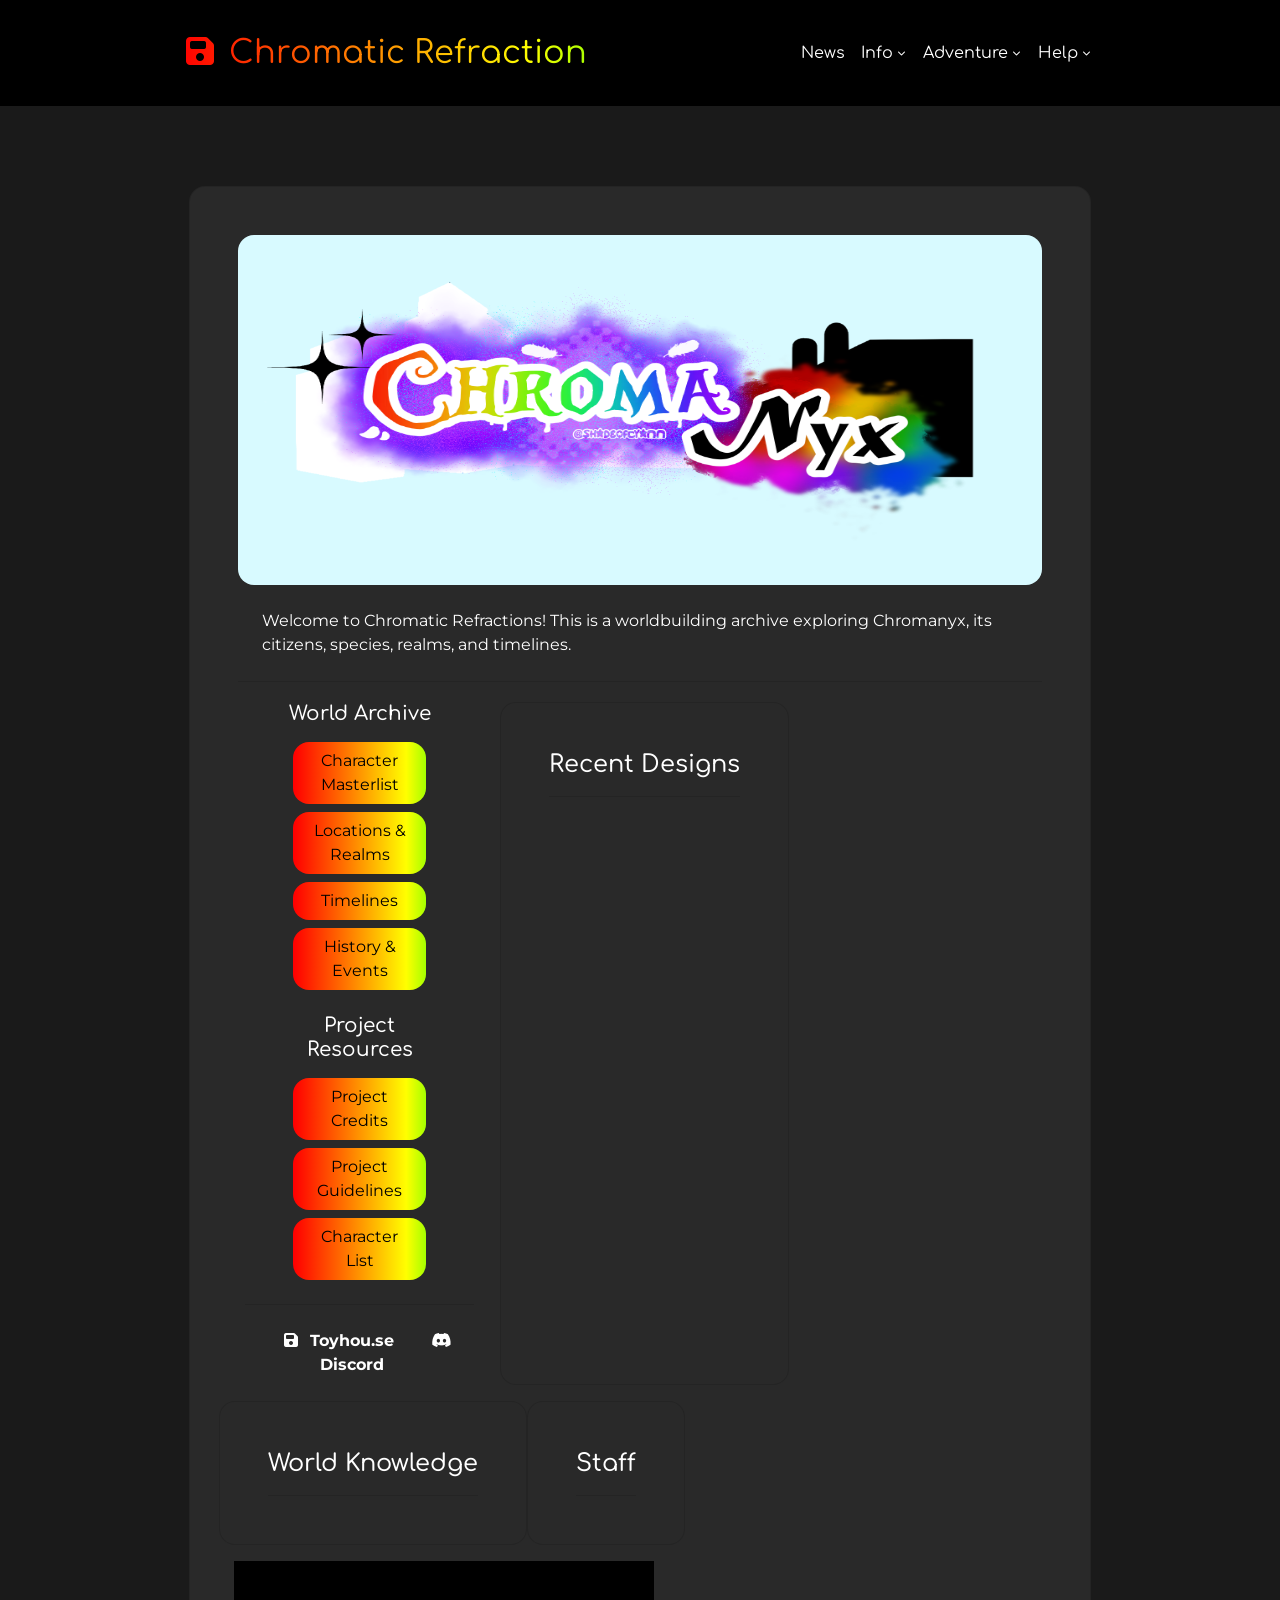
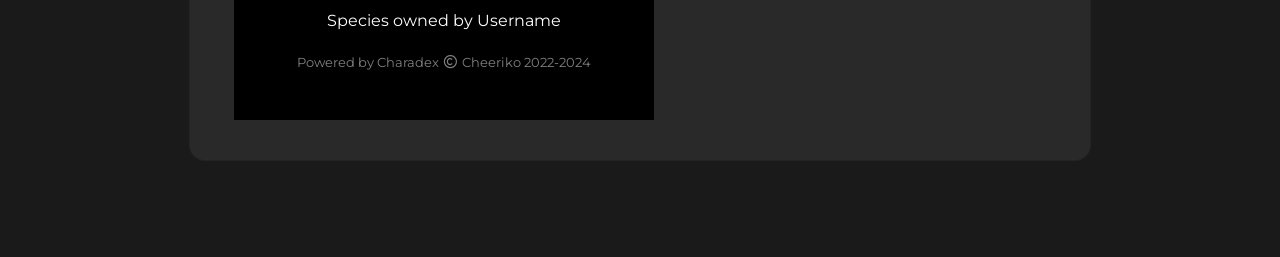
==== commit 3ab0153e: "Refactor HTML structure for World Archive section" ====
--- a/index.html
+++ b/index.html
@@ -83,7 +83,8 @@
 
 <!-- World Archive and Project Resources -->
 <div class="row">
-  <div class="col-12">
+  <div class="row justify-content-center">
+  <div class="col-12 col-md-10 col-lg-10">
 
     <!-- World Archive -->
     <h5 class="text-center mb-3">World Archive</h5>
--- a/styles/css/charadex.css
+++ b/styles/css/charadex.css
@@ -28,8 +28,8 @@
   /* Backgrounds
   ================================================================ */
 --cd-body-background-color: #1a1a1a;
---cd-content-background-color: #1a1a1a;
---cd-faded-background-color: #1a1a1a;
+--cd-content-background-color: #292929;
+--cd-faded-background-color: #303030;
 
   /* Background Extras */
   --cd-body-background-image: url();
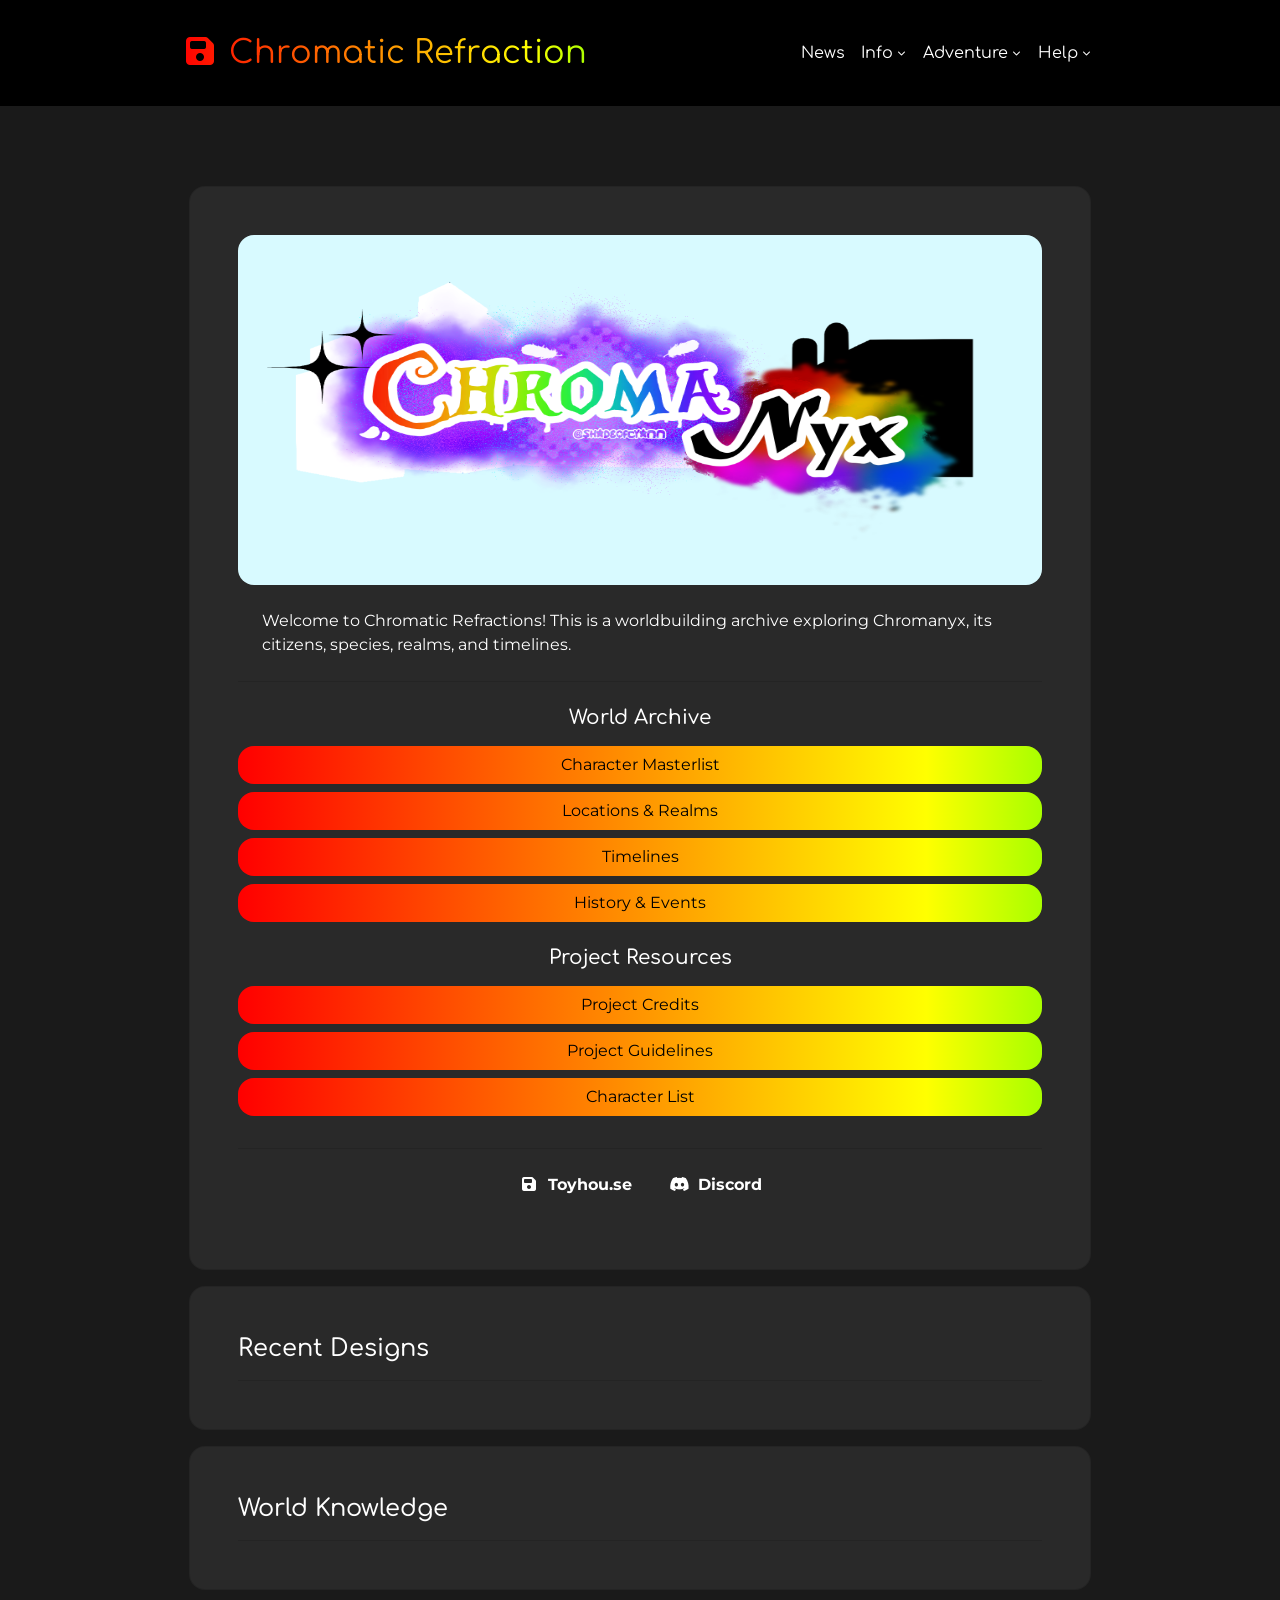
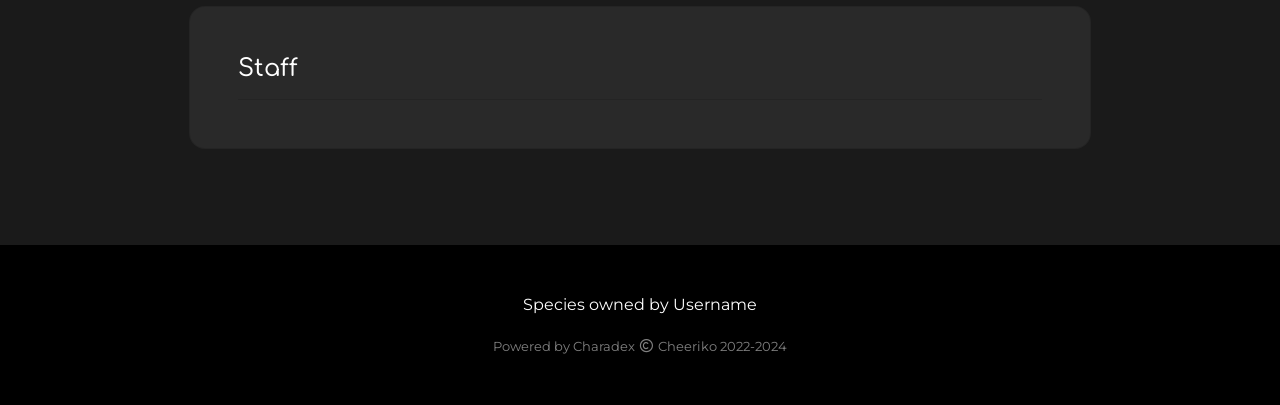
==== commit 3d004f6a: "Refactor homepage links and structure" ====
--- a/index.html
+++ b/index.html
@@ -74,75 +74,63 @@
         <p>Welcome to Chromatic Refractions! This is a worldbuilding archive exploring Chromanyx, its citizens, species, realms, and timelines.</p>
       </div>
 
-      <!-- Links
-      <!-- --------------------------------------------------------------- -->
+     
+      <!-- Homepage Links -->
       <hr class="my-4">
-      <div class="row no-gutters m-n1 mb-n2">
-
-        
-
-<!-- World Archive and Project Resources -->
-<div class="row">
-  <div class="row justify-content-center">
-  <div class="col-12 col-md-10 col-lg-10">
-
-    <!-- World Archive -->
-    <h5 class="text-center mb-3">World Archive</h5>
-
-    <div class="px-md-5 mx-auto" style="max-width: 850px;">
-
-      <a class="btn btn-primary d-block mb-2" href="masterlist.html">
-        Character Masterlist
-      </a>
-
-      <a class="btn btn-primary d-block mb-2" href="locations.html">
-        Locations &amp; Realms
-      </a>
-
-      <a class="btn btn-primary d-block mb-2" href="timelines.html">
-        Timelines
-      </a>
-
-      <a class="btn btn-primary d-block mb-4" href="history.html">
-        History &amp; Events
-      </a>
-
-      <!-- Project Resources -->
-      <h5 class="text-center mb-3">Project Resources</h5>
-
-      <a class="btn btn-primary d-block mb-2" href="staff.html">
-        Project Credits
-      </a>
-
-      <a class="btn btn-primary d-block mb-2" href="terms.html">
-        Project Guidelines
-      </a>
-
-      <a class="btn btn-primary d-block mb-2" href="masterlist.html">
-        Character List
-      </a>
-
-    </div>
-
-    <!-- Social Media Links -->
-    <hr class="my-4">
-
-    <div class="text-center mb-4 font-weight-bold">
-
-      <a class="mx-3" href="#">
-        <i class="fas fa-floppy-disk fa-fw mr-1"></i>
-        Toyhou.se
-      </a>
-
-      <a class="mx-3" href="#">
-        <i class="fab fa-discord fa-fw mr-1"></i>
-        Discord
-      </a>
-
-    </div>
-
-  </div>
-</div>
+
+      <div class="mx-auto w-100" style="max-width: 850px;">
+
+        <!-- World Archive -->
+        <h5 class="text-center mb-3">World Archive</h5>
+
+        <a class="btn btn-primary d-block mx-auto mb-2" href="masterlist.html">
+          Character Masterlist
+        </a>
+
+        <a class="btn btn-primary d-block mx-auto mb-2" href="locations.html">
+          Locations &amp; Realms
+        </a>
+
+        <a class="btn btn-primary d-block mx-auto mb-2" href="timelines.html">
+          Timelines
+        </a>
+
+        <a class="btn btn-primary d-block mx-auto mb-4" href="history.html">
+          History &amp; Events
+        </a>
+
+        <!-- Project Resources -->
+        <h5 class="text-center mb-3">Project Resources</h5>
+
+        <a class="btn btn-primary d-block mx-auto mb-2" href="staff.html">
+          Project Credits
+        </a>
+
+        <a class="btn btn-primary d-block mx-auto mb-2" href="terms.html">
+          Project Guidelines
+        </a>
+
+        <a class="btn btn-primary d-block mx-auto mb-2" href="masterlist.html">
+          Character List
+        </a>
+
+      </div>
+
+      <!-- Social Media Links -->
+      <hr class="my-4">
+
+      <div class="text-center mb-4 font-weight-bold">
+        <a class="mx-3" href="#">
+          <i class="fas fa-floppy-disk fa-fw mr-1"></i> Toyhou.se
+        </a>
+
+        <a class="mx-3" href="#">
+          <i class="fab fa-discord fa-fw mr-1"></i> Discord
+        </a>
+      </div>
+
+    </div>
+    <!-- End of homepage card -->
 
     <!-- Designs
     <!-- --------------------------------------------------------------- -->
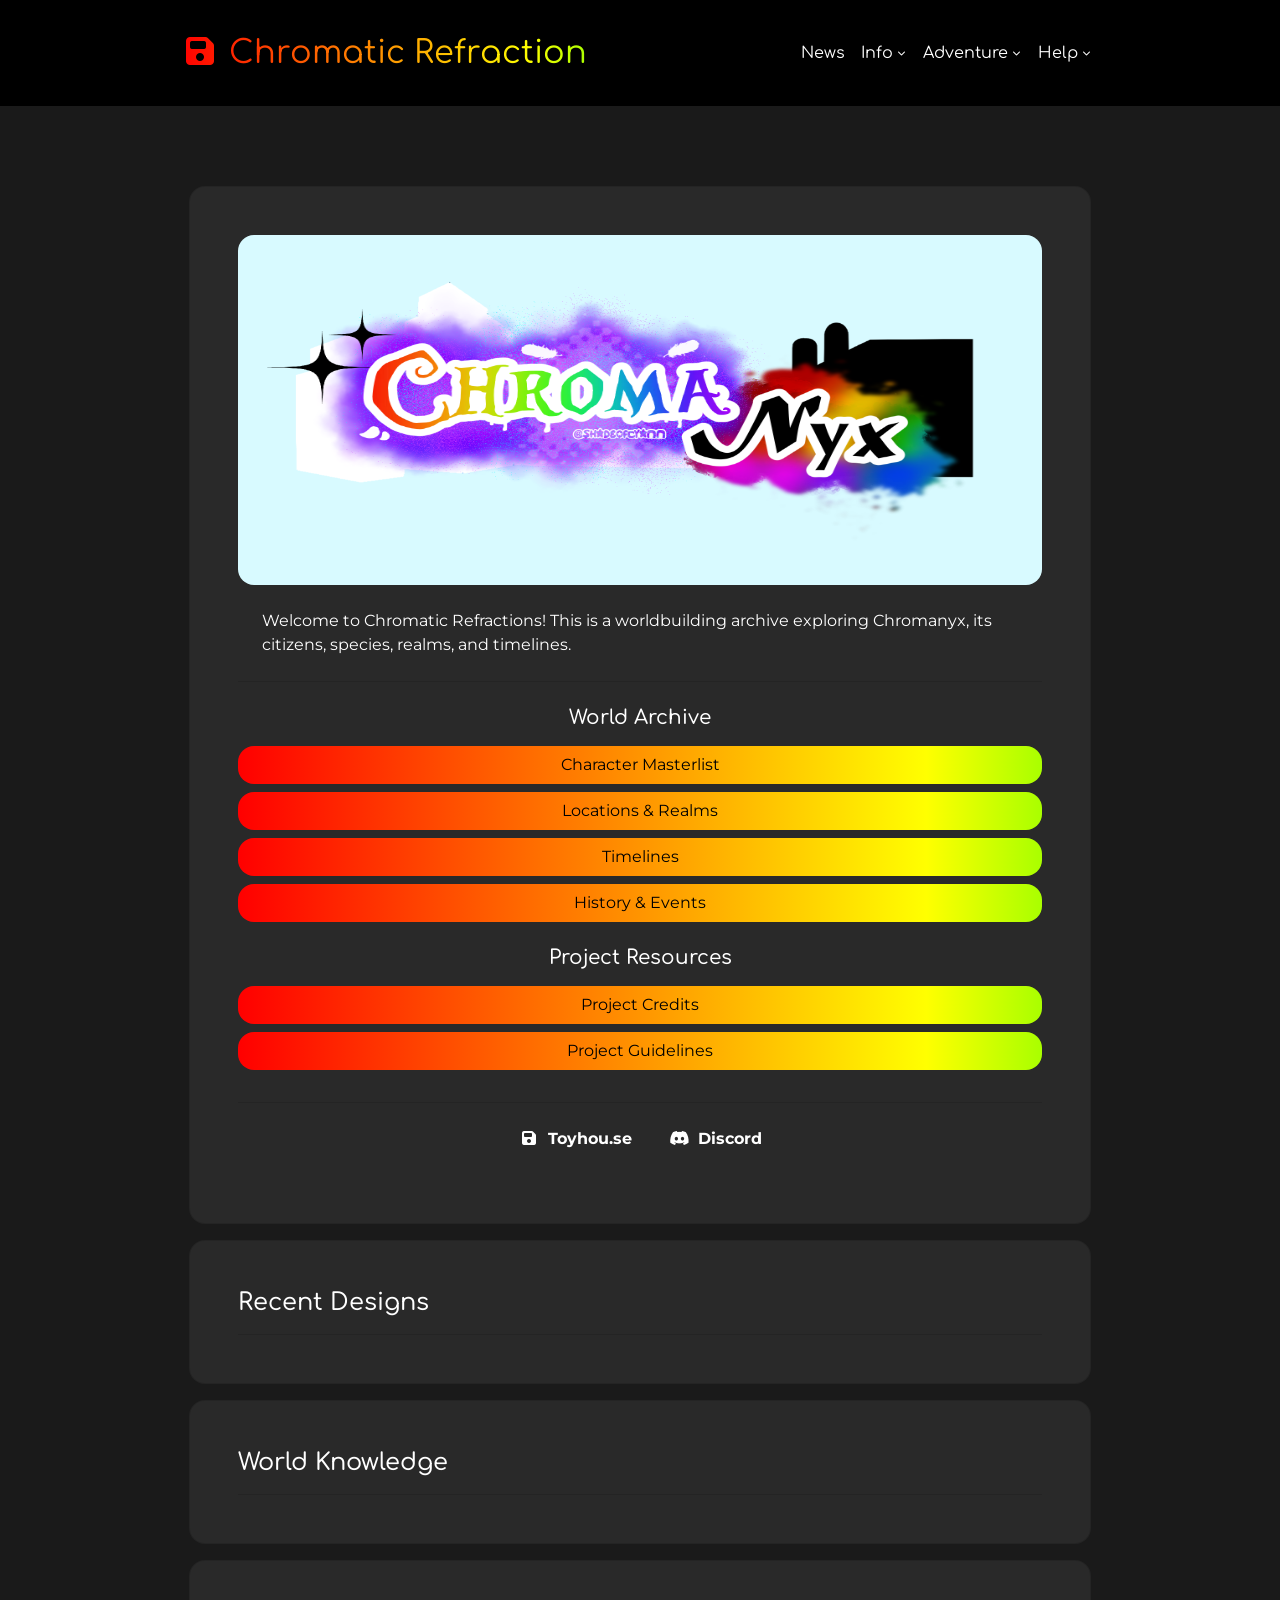
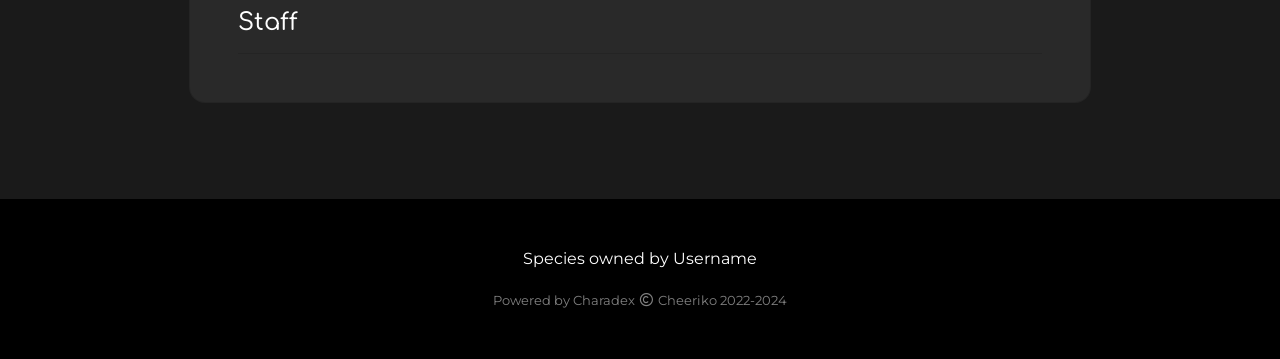
==== commit 58dcbdc8: "Update index.html" ====
--- a/index.html
+++ b/index.html
@@ -87,15 +87,15 @@
           Character Masterlist
         </a>
 
-        <a class="btn btn-primary d-block mx-auto mb-2" href="locations.html">
+        <a class="btn btn-primary d-block mx-auto mb-2" href="items.html">
           Locations &amp; Realms
         </a>
 
-        <a class="btn btn-primary d-block mx-auto mb-2" href="timelines.html">
+        <a class="btn btn-primary d-block mx-auto mb-2" href="inventories.html">
           Timelines
         </a>
 
-        <a class="btn btn-primary d-block mx-auto mb-4" href="history.html">
+        <a class="btn btn-primary d-block mx-auto mb-4" href="prompts.html">
           History &amp; Events
         </a>
 
@@ -109,11 +109,6 @@
         <a class="btn btn-primary d-block mx-auto mb-2" href="terms.html">
           Project Guidelines
         </a>
-
-        <a class="btn btn-primary d-block mx-auto mb-2" href="masterlist.html">
-          Character List
-        </a>
-
       </div>
 
       <!-- Social Media Links -->
